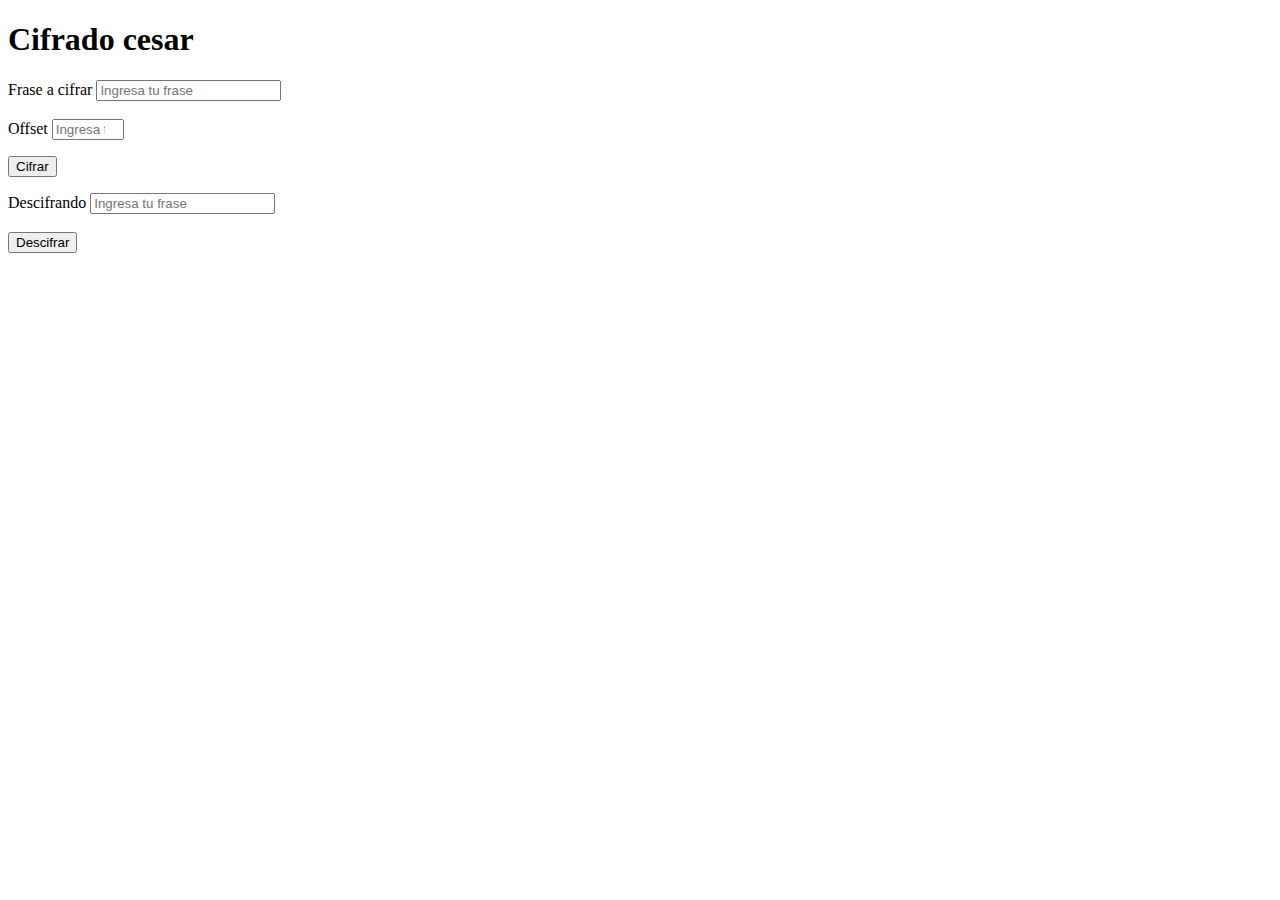
==== src/index.html @ 502b43b3 "casi completo" ====
<!DOCTYPE html>
<html>
  <head>
    <meta charset="utf-8">
    <title>Caesar Cipher</title>
    <link rel="stylesheet" href="style.css" />
     <h1>Cifrado cesar</h1>
  </head>
  <body>
    <div class="Cifrar" >
    <span>Frase a cifrar</span>
      <input type="text" id="entrada" value="" placeholder="Ingresa tu frase">
      <br>
      <br>
    <span>Offset</span>
    <input type="number" min="0" max="1000" id="offset" value="" placeholder="Ingresa tu desplazamiento"></p>
      <button id="button">Cifrar</button>
      <p id="cifrado"></p>
</div>
<div class="descifrar">
      <span>Descifrando</span>
      <input type="text" id="entrada2" value="" placeholder="Ingresa tu frase">
        <br>
        <br>
      <button id="button2">Descifrar</button>
      <p id="descifrado"></p>

</div>
    <div id="root"></div>
    <script src="cipher.js"></script>
    <script src="index.js"></script>
  </body>
</html>
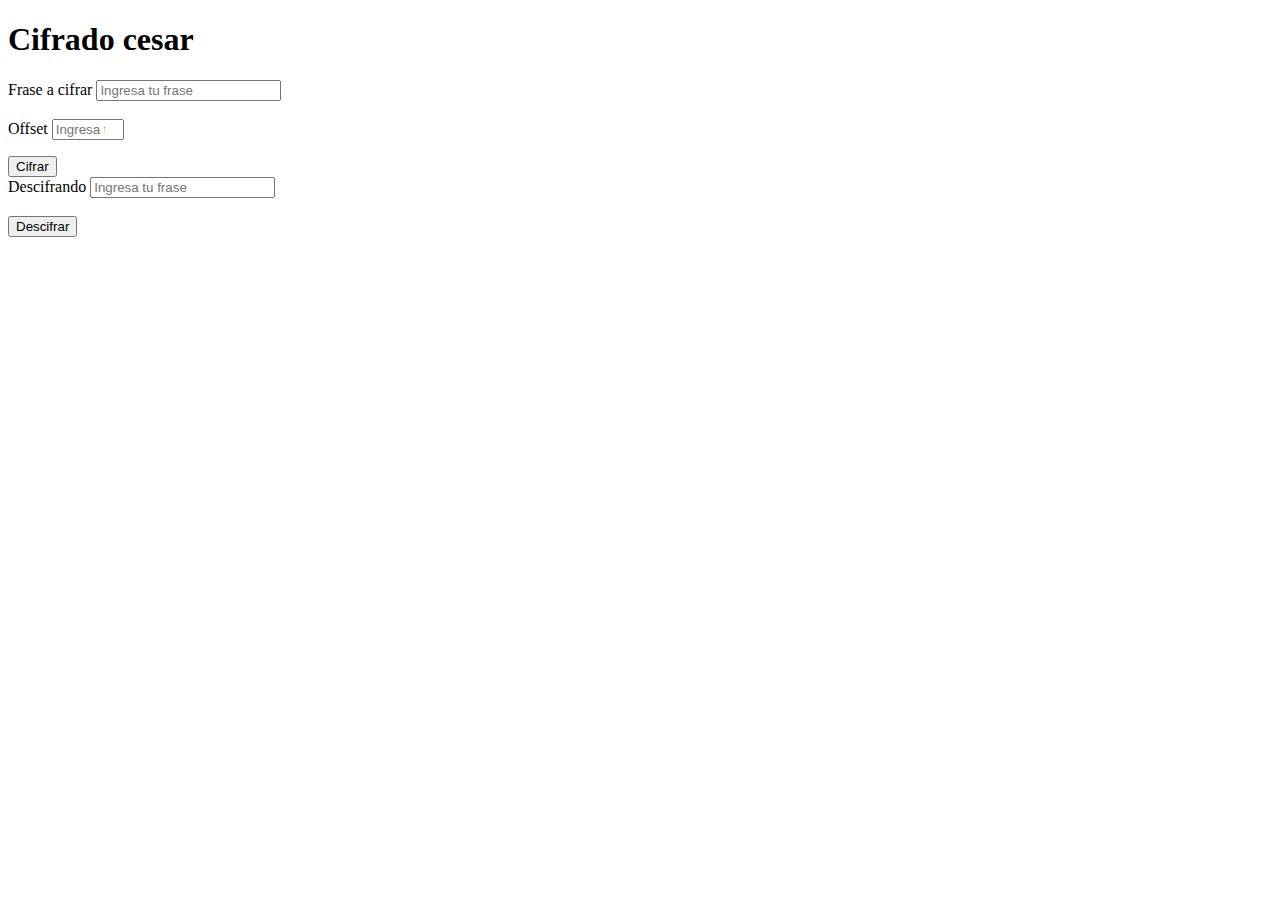
==== commit fbc91367: "ya completo en funcionalidad, falta css" ====
--- a/src/index.html
+++ b/src/index.html
@@ -15,7 +15,7 @@
     <span>Offset</span>
     <input type="number" min="0" max="1000" id="offset" value="" placeholder="Ingresa tu desplazamiento"></p>
       <button id="button">Cifrar</button>
-      <p id="cifrado"></p>
+
 </div>
 <div class="descifrar">
       <span>Descifrando</span>
@@ -23,7 +23,8 @@
         <br>
         <br>
       <button id="button2">Descifrar</button>
-      <p id="descifrado"></p>
+      <p id="resultado"></p>
+
 
 </div>
     <div id="root"></div>
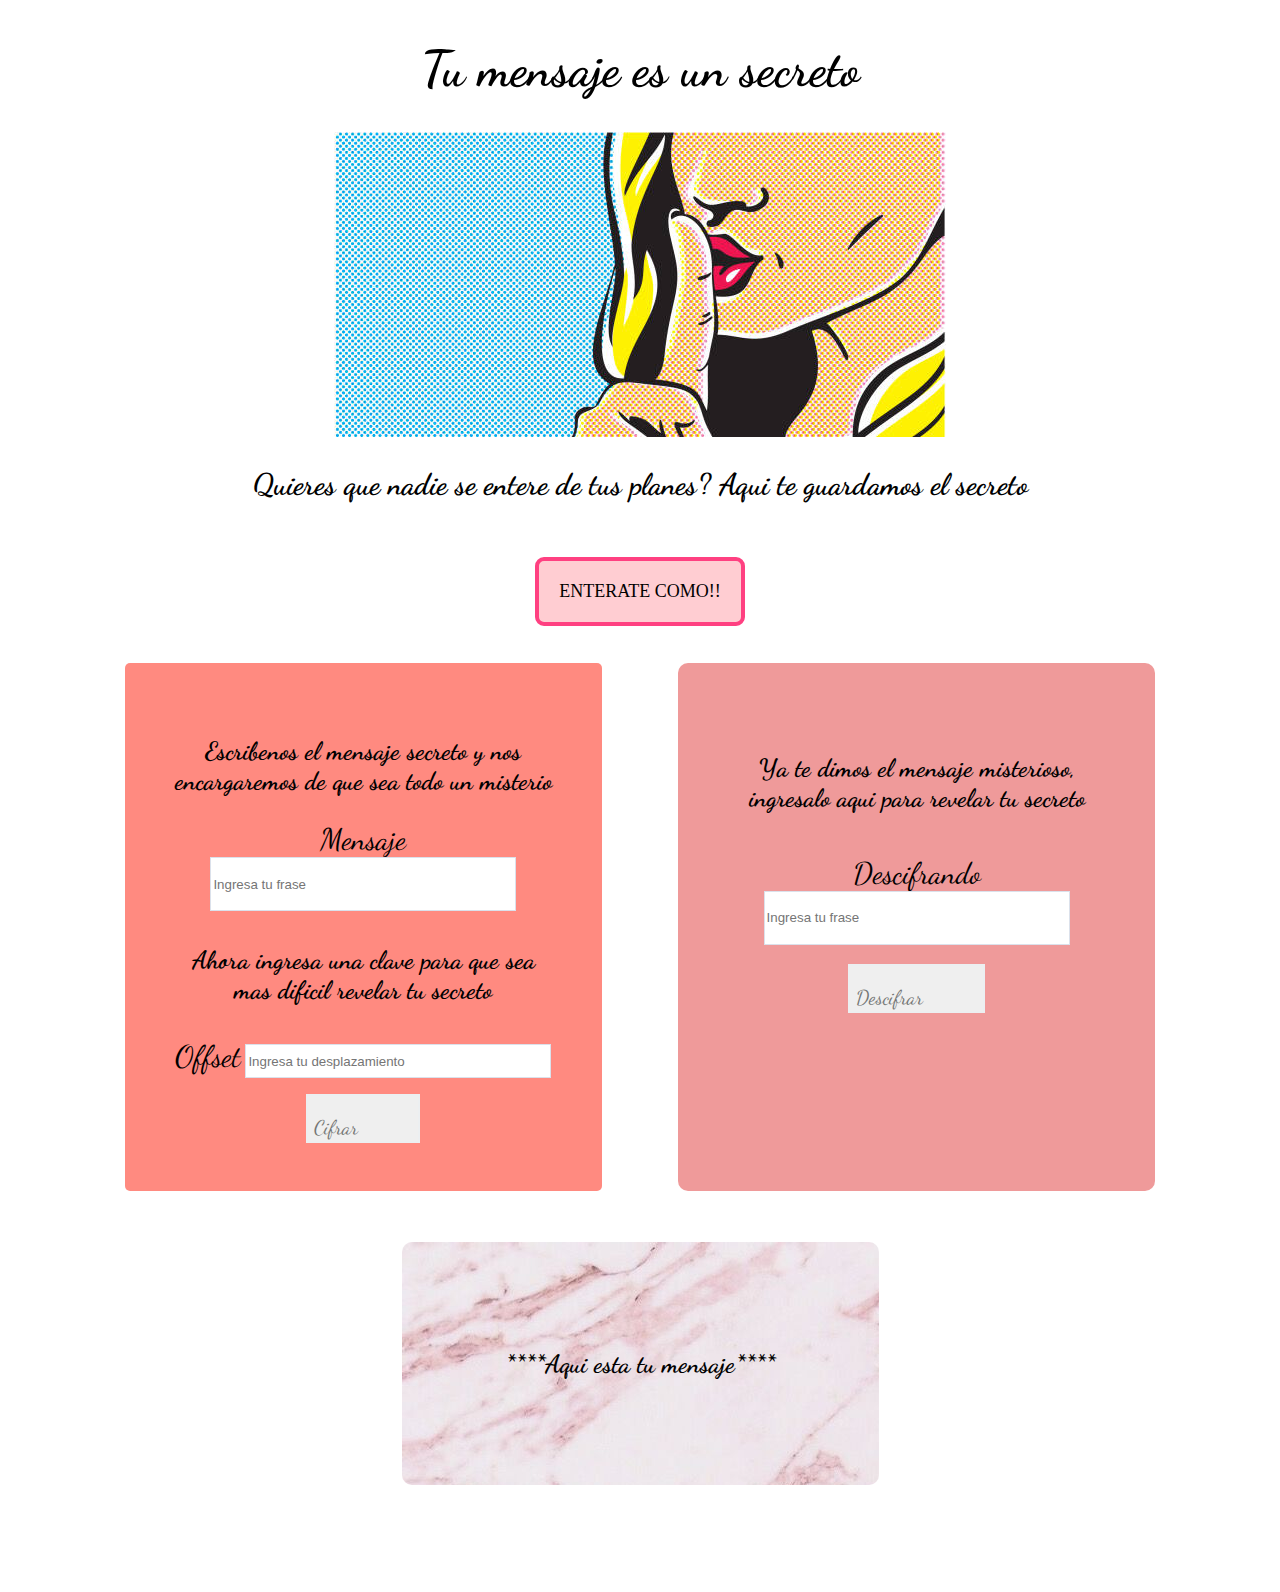
==== commit 536de420: "ya completo con css" ====
--- a/src/index.html
+++ b/src/index.html
@@ -4,29 +4,64 @@
     <meta charset="utf-8">
     <title>Caesar Cipher</title>
     <link rel="stylesheet" href="style.css" />
-     <h1>Cifrado cesar</h1>
+    <h1 class="lines-effect" >Tu mensaje es un secreto</h1>
+
   </head>
   <body>
-    <div class="Cifrar" >
-    <span>Frase a cifrar</span>
-      <input type="text" id="entrada" value="" placeholder="Ingresa tu frase">
-      <br>
-      <br>
-    <span>Offset</span>
-    <input type="number" min="0" max="1000" id="offset" value="" placeholder="Ingresa tu desplazamiento"></p>
-      <button id="button">Cifrar</button>
+    <section class="contenido">
 
-</div>
-<div class="descifrar">
-      <span>Descifrando</span>
-      <input type="text" id="entrada2" value="" placeholder="Ingresa tu frase">
+
+    <div id="Empieza" class="inicio">
+      <div class="header">
+        <div class="content">
+          <img class="imagen" src="shh.png" ></img>
+          <h2>Quieres que nadie se entere de tus planes? Aqui te guardamos el secreto</h2>
+          <href="shh.png"/>
+          <button id="buttonStart" class="boton">Enterate como!!</button>
+        </div>
+       </div>
+     </div>
+     <br>
+     <br>
+     <br>
+     <br>
+     <br>
+
+
+    <div id="container" class="container">
+
+      <div class="Cifrar" >
+        <h3 class="mensaje">Escribenos el mensaje secreto y nos encargaremos de que sea todo un misterio</h3>
+        <span id="men">Mensaje</span>
+        <input type="text" id="entrada" value="" placeholder="Ingresa tu frase">
+        <br>
+        <h4>Ahora ingresa una clave para que sea mas dificil revelar tu secreto</h4>
+        <span id="off">Offset</span>
+        <input type="number" min="0" max="1000" id="offset" value="" placeholder="Ingresa tu desplazamiento"></p>
+        <button id="button">Cifrar</button>
+      </div>
+    </div>
+
+    <div id="container2" class="container2">
+      <div class="descifrar">
+        <h5>Ya te dimos el mensaje misterioso, ingresalo aqui para revelar tu secreto</h5>
+        <span id="men2">Descifrando</span>
+        <input type="text" id="entrada2" value="" placeholder="Ingresa tu frase">
         <br>
         <br>
-      <button id="button2">Descifrar</button>
-      <p id="resultado"></p>
+        <button id="button2">Descifrar</button>
 
 
-</div>
+    </div>
+    </div>
+    <div class="containerResultado" style="background-image: url('marmol.png'); width: 50; height: 100; ">
+      <h6>****Aqui esta tu mensaje****</h6>
+      <p id="resultado"></p>
+    </div>
+
+
+</section>
+
     <div id="root"></div>
     <script src="cipher.js"></script>
     <script src="index.js"></script>
--- a/src/style.css
+++ b/src/style.css
@@ -0,0 +1,192 @@
+@import url("https://fonts.googleapis.com/css?family=Dancing+Script");
+@import url("https://fonts.googleapis.com/css?family=Faster+One");
+
+body{
+	box-sizing: border-box;
+	margin: 0px;
+	padding: 5px;
+	height: 100%;
+  text-align: center;
+}
+/*inicio*/
+h1{
+  font-size: 50px;
+  display: inline-block;
+  position: relative;
+  color:black;
+  font-family: "Dancing Script", cursive;
+}
+h1::after,h1::before{
+  content:'';
+  position: absolute;
+  width: 120px;
+  height: 2px;
+  background-color: currentColor;
+  top: 0.6em;
+  transform: scale(0);
+  transition: all 0.2s ease-in;
+}
+h1:hover::before, h1:hover::after{
+  transform: scale(1);
+}
+h1::before{
+  left: -140px;
+
+}
+h1::after{
+  right: -140px;
+
+}
+h2{
+  font-family: 'Dancing Script', cursive;
+  font-size: 30px;
+}
+
+.contenido{
+	display: flex;
+	flex-direction: row;
+	flex-wrap: wrap;
+	justify-content: center;
+	margin-bottom: 4em;
+}
+.inicio{
+height: 100%;
+width: 100%;
+}
+
+.boton{
+border-radius: 9px;
+padding: 20px 20px;
+margin-bottom: 55px;
+border: solid #ff4081 4px;
+font-family: 'Lobster+Two', cursive;
+color:#000000;
+position: relative;
+top: 30px;
+font-size: 18px;
+text-transform: uppercase;
+text-decoration: inherit;
+text-align: center;
+background-color:#ffcdd2;
+}
+
+.boton:hover{
+color: #ff8a80;
+border: solid #000000 3px;
+}
+
+/*contenido para cifrar */
+.container{
+  font-family:'Dancing Script', cursive;
+  color
+  top: 390px;
+  height: 60%;
+	width: 30%;
+	min-width: 15em;
+	border-radius: 5px;
+    margin: 1% 3% 3% 3%;
+    padding: 3em;
+    text-align: center;
+    vertical-align: middle;
+    background-color: #ff8a80;
+  }
+
+h3, h4, h5, h6{
+  font-size: 25px;
+  color; white;
+}
+
+.container.cifrar{
+  font-size: 50px;
+  display: inline-block;
+  position: relative;
+  color:black;
+}
+
+#entrada, #entrada2{
+align-content: center;
+height: 50px;
+width: 300px;
+border: 1px solid #DBE1EB;
+}
+
+
+#offset{
+  align-content: center;
+  height: 30px;
+  width: 300px;
+  border: 1px solid #DBE1EB;
+}
+
+#men,
+#off, #men2, #resultado{
+  font-size: 30px;
+}
+
+#button{
+    font-family:'Dancing Script', cursive;
+    font-size: 20px;
+    color:#747674;
+     padding-right: 3em;
+     padding-top: 1em;
+     border:2px solid #eceff1;
+     background-image: url("http://simpleicon.com/wp-content/uploads/lock-3-64x64.png");
+     background-position: right;
+     background-size: 20px, 20px;
+     background-repeat: no-repeat;
+}
+#button:hover {
+     filter: invert(0.9);
+     background:#cfd8dc;
+     box-shadow: inset 0 0 0 3px #cfd8dc;
+     background-image: url("http://simpleicon.com/wp-content/uploads/lock-2-64x64.png");
+     background-position: right;
+     background-size: 30px, 30px;
+     background-repeat: no-repeat;
+     transition: all .5s ease-in-out;
+     }
+/*contenido para descifrar */
+.container2{
+    font-family:'Dancing Script', cursive;
+    display:inline-grid;
+     width: 30%;
+     min-width: 5em;
+     border-radius: 10px;
+       margin: 1% 3% 3% 3%;
+       padding: 3em;
+       text-align: center;
+       background-color: #ef9a9a;
+     }
+
+     #button2{
+      font-family:'Dancing Script', cursive;
+      font-size: 20px;
+      color:#747674;
+      border:2px solid #eceff1;
+      padding-right:  3em;
+      padding-top: 1em;
+          }
+      #button2:hover {
+          filter: invert(0.9);
+          background:#cfd8dc;
+          color: black;
+          box-shadow: inset 0 0 0 3px #cfd8dc;
+          background-image: url("http://simpleicon.com/wp-content/uploads/key-2-64x64.png");
+          background-position: right;
+          background-size: 20px, 20px;
+          background-repeat:no-repeat;
+          transition: all .5s ease-in-out;
+          }
+
+.containerResultado{
+  font-family:'Dancing Script', cursive;
+  display: inline-block;
+   width: 30%;
+   min-width: 15em;
+   border-radius: 10px;
+     margin: 1% 3% 3% 3%;
+     padding: 3em;
+     text-align: center;
+     vertical-align: middle;
+     background-color: #cfd8dc;
+}
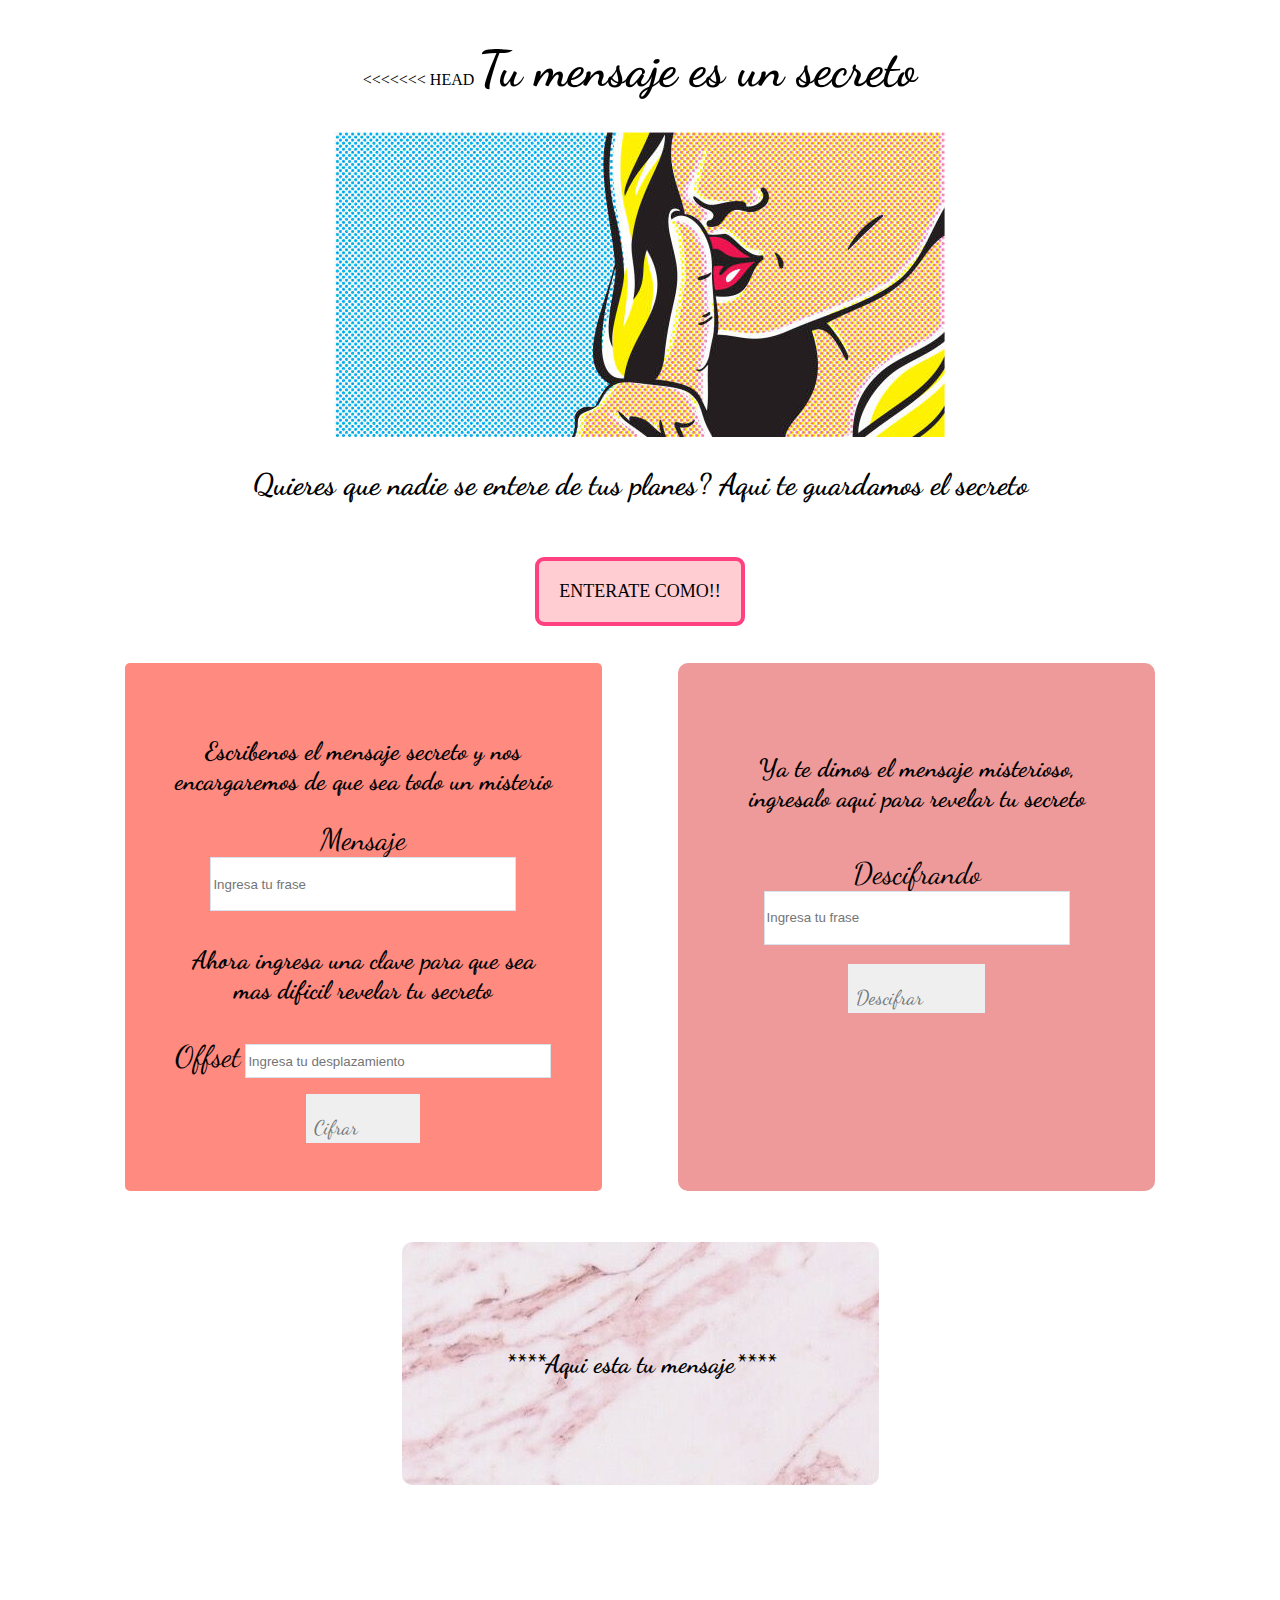
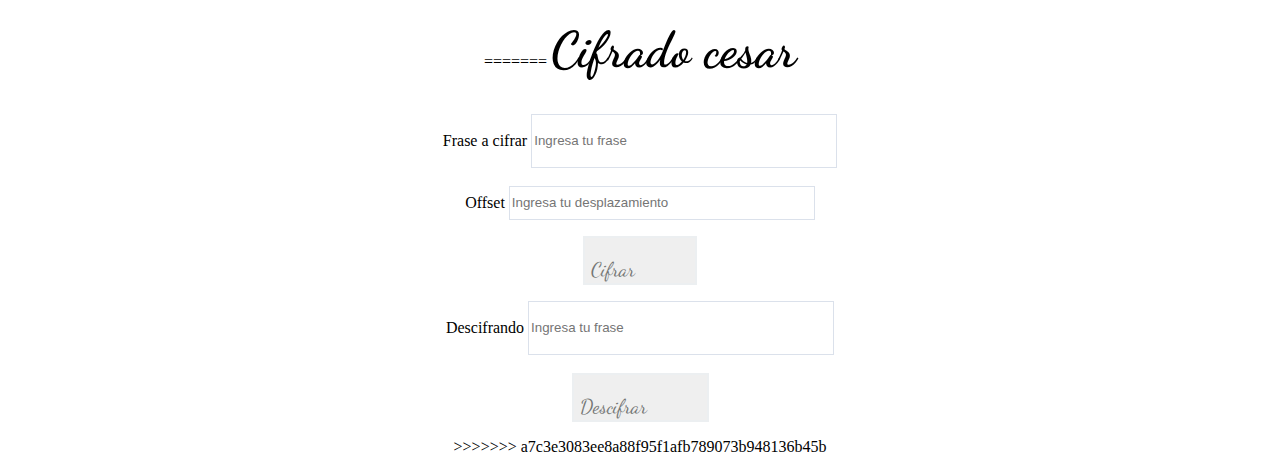
==== commit c875f695: "completo con css" ====
--- a/src/index.html
+++ b/src/index.html
@@ -4,6 +4,7 @@
     <meta charset="utf-8">
     <title>Caesar Cipher</title>
     <link rel="stylesheet" href="style.css" />
+<<<<<<< HEAD
     <h1 class="lines-effect" >Tu mensaje es un secreto</h1>
 
   </head>
@@ -62,6 +63,30 @@
 
 </section>
 
+=======
+     <h1>Cifrado cesar</h1>
+  </head>
+  <body>
+    <div class="Cifrar" >
+    <span>Frase a cifrar</span>
+      <input type="text" id="entrada" value="" placeholder="Ingresa tu frase">
+      <br>
+      <br>
+    <span>Offset</span>
+    <input type="number" min="0" max="1000" id="offset" value="" placeholder="Ingresa tu desplazamiento"></p>
+      <button id="button">Cifrar</button>
+      <p id="cifrado"></p>
+</div>
+<div class="descifrar">
+      <span>Descifrando</span>
+      <input type="text" id="entrada2" value="" placeholder="Ingresa tu frase">
+        <br>
+        <br>
+      <button id="button2">Descifrar</button>
+      <p id="descifrado"></p>
+
+</div>
+>>>>>>> a7c3e3083ee8a88f95f1afb789073b948136b45b
     <div id="root"></div>
     <script src="cipher.js"></script>
     <script src="index.js"></script>
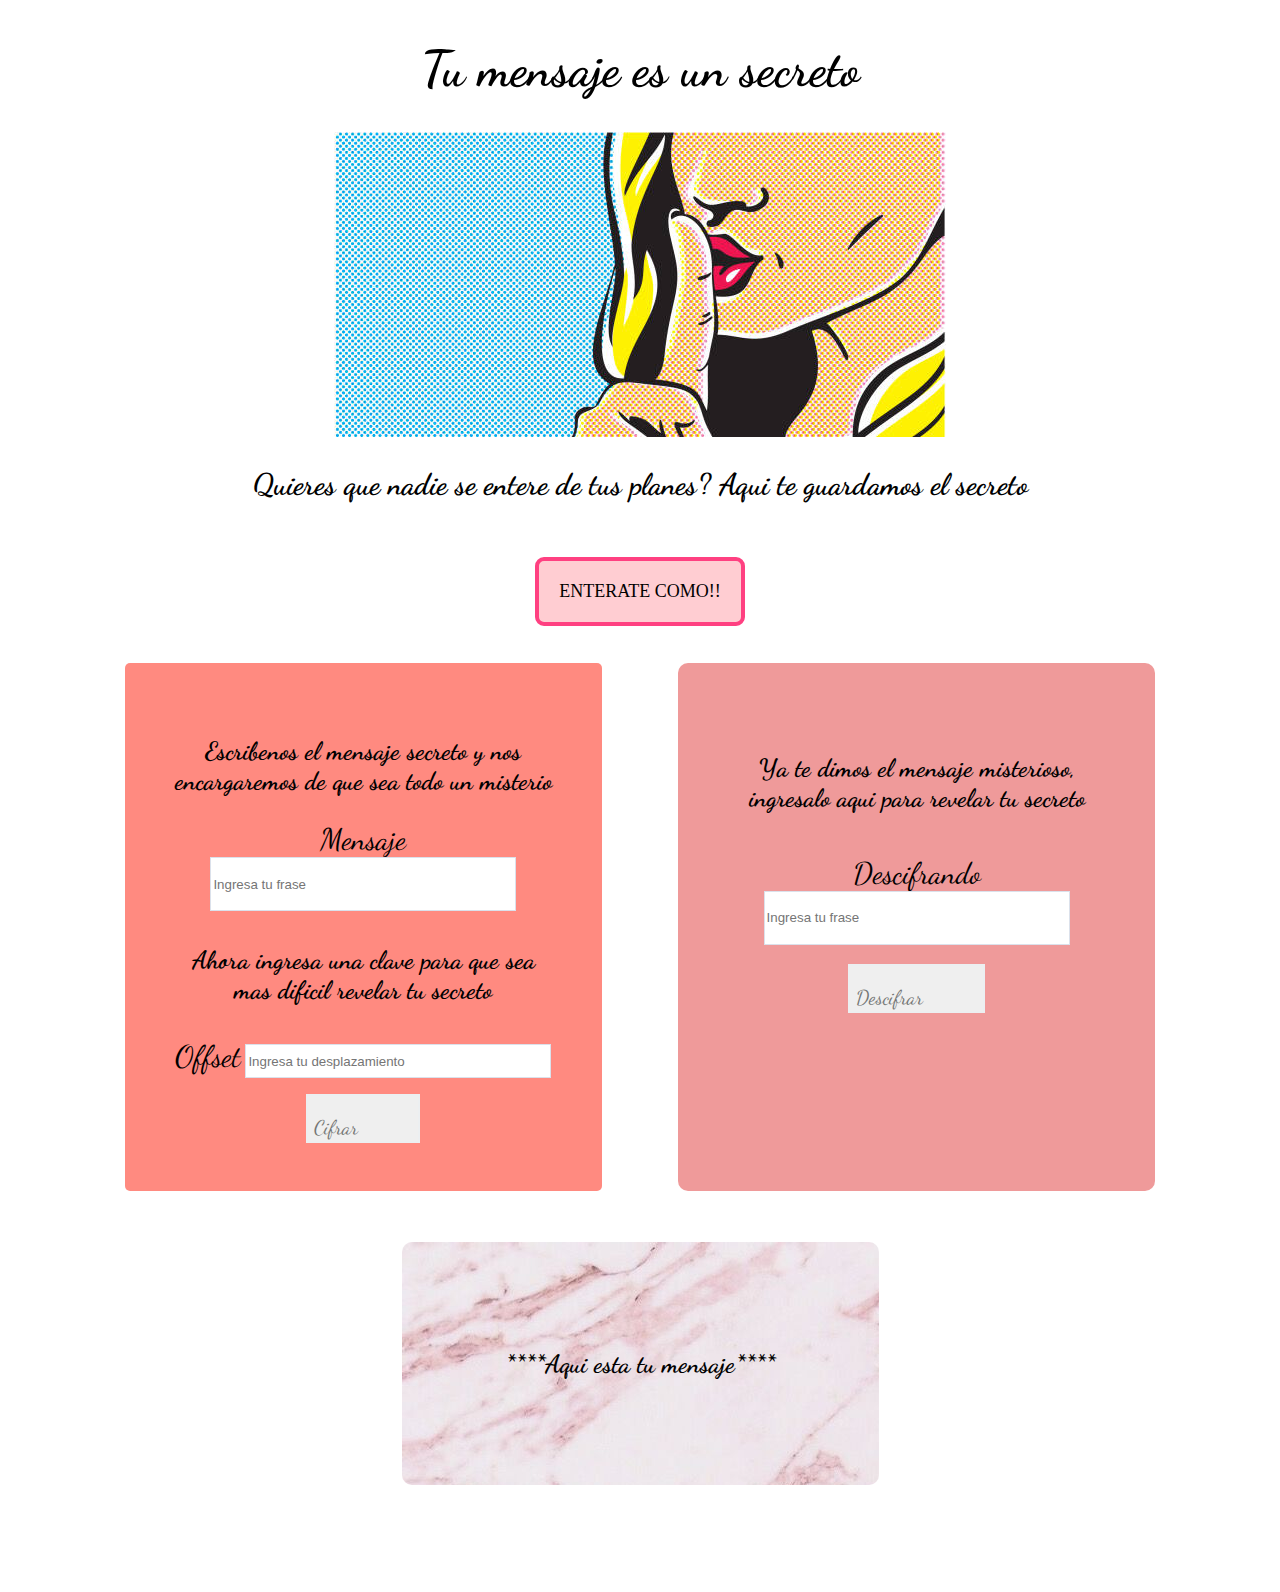
==== commit f8691484: "completo con css" ====
--- a/src/index.html
+++ b/src/index.html
@@ -4,7 +4,6 @@
     <meta charset="utf-8">
     <title>Caesar Cipher</title>
     <link rel="stylesheet" href="style.css" />
-<<<<<<< HEAD
     <h1 class="lines-effect" >Tu mensaje es un secreto</h1>
 
   </head>
@@ -63,30 +62,6 @@
 
 </section>
 
-=======
-     <h1>Cifrado cesar</h1>
-  </head>
-  <body>
-    <div class="Cifrar" >
-    <span>Frase a cifrar</span>
-      <input type="text" id="entrada" value="" placeholder="Ingresa tu frase">
-      <br>
-      <br>
-    <span>Offset</span>
-    <input type="number" min="0" max="1000" id="offset" value="" placeholder="Ingresa tu desplazamiento"></p>
-      <button id="button">Cifrar</button>
-      <p id="cifrado"></p>
-</div>
-<div class="descifrar">
-      <span>Descifrando</span>
-      <input type="text" id="entrada2" value="" placeholder="Ingresa tu frase">
-        <br>
-        <br>
-      <button id="button2">Descifrar</button>
-      <p id="descifrado"></p>
-
-</div>
->>>>>>> a7c3e3083ee8a88f95f1afb789073b948136b45b
     <div id="root"></div>
     <script src="cipher.js"></script>
     <script src="index.js"></script>
